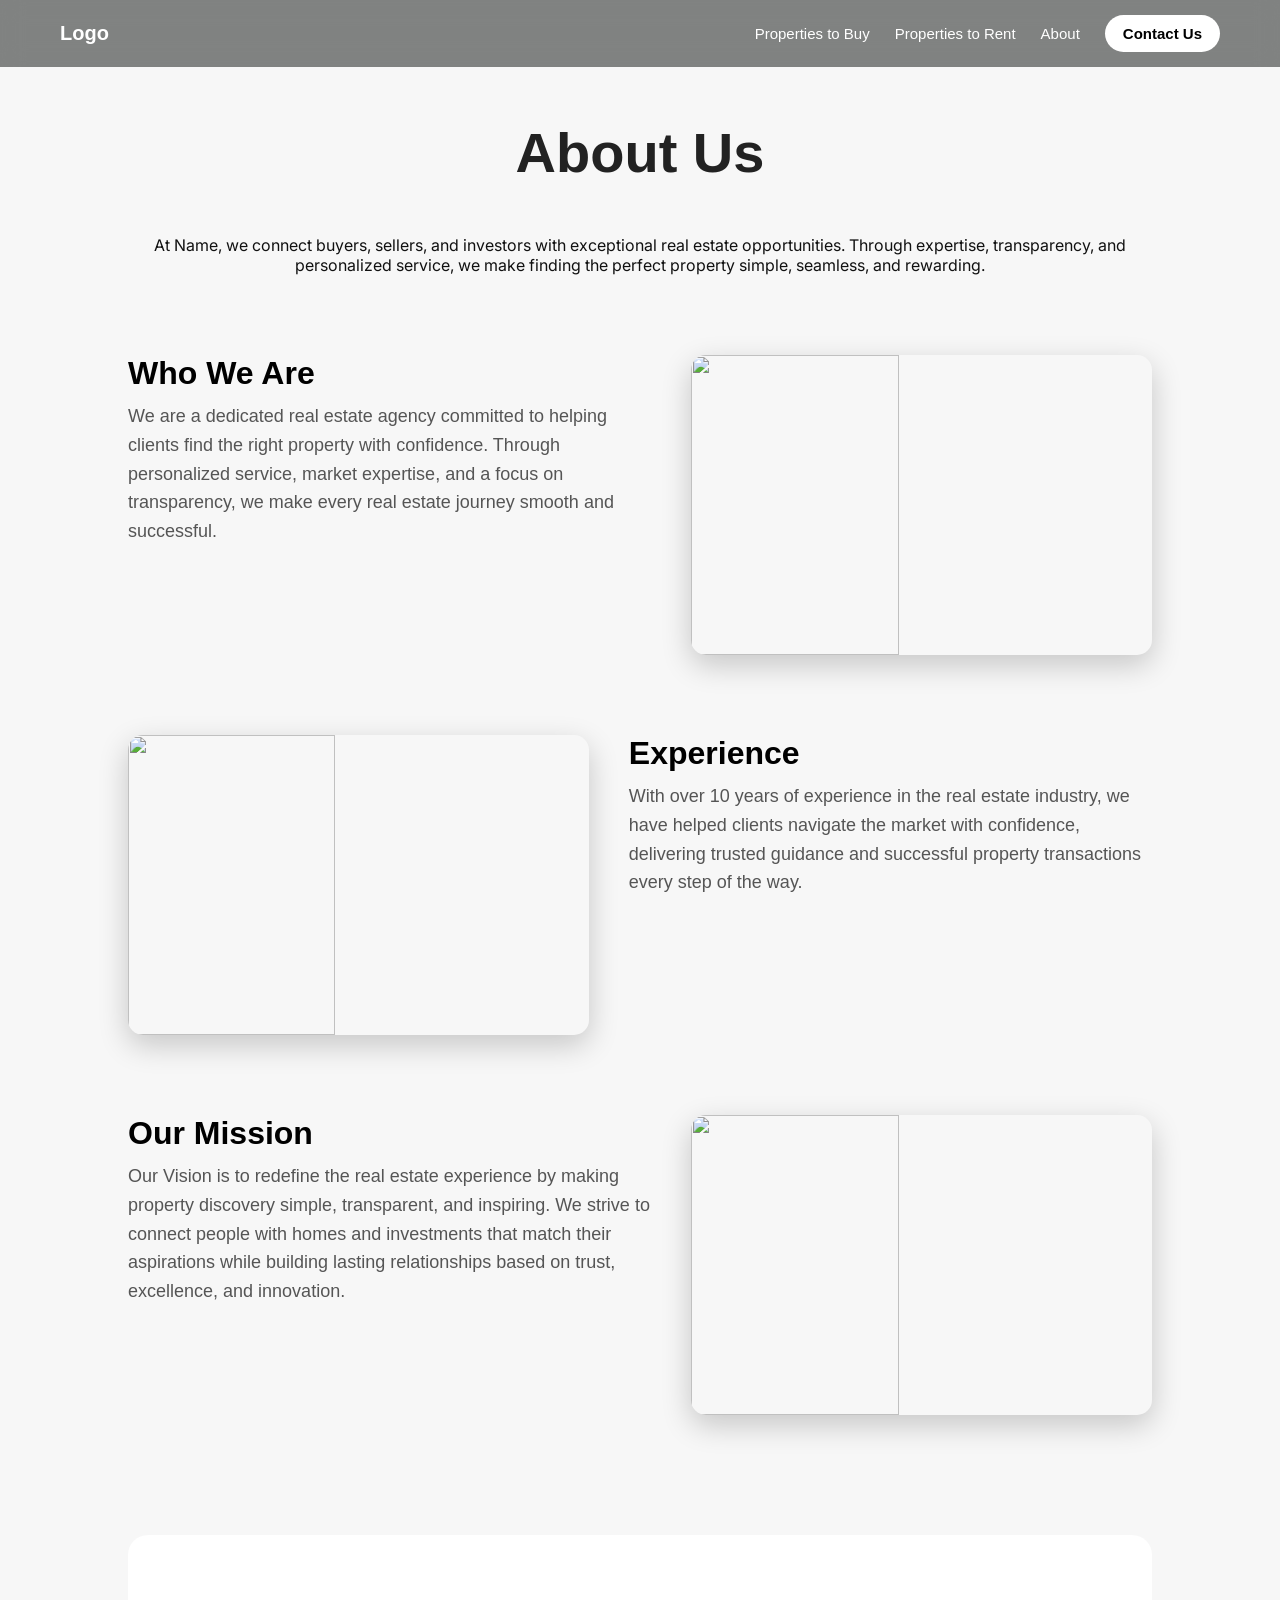
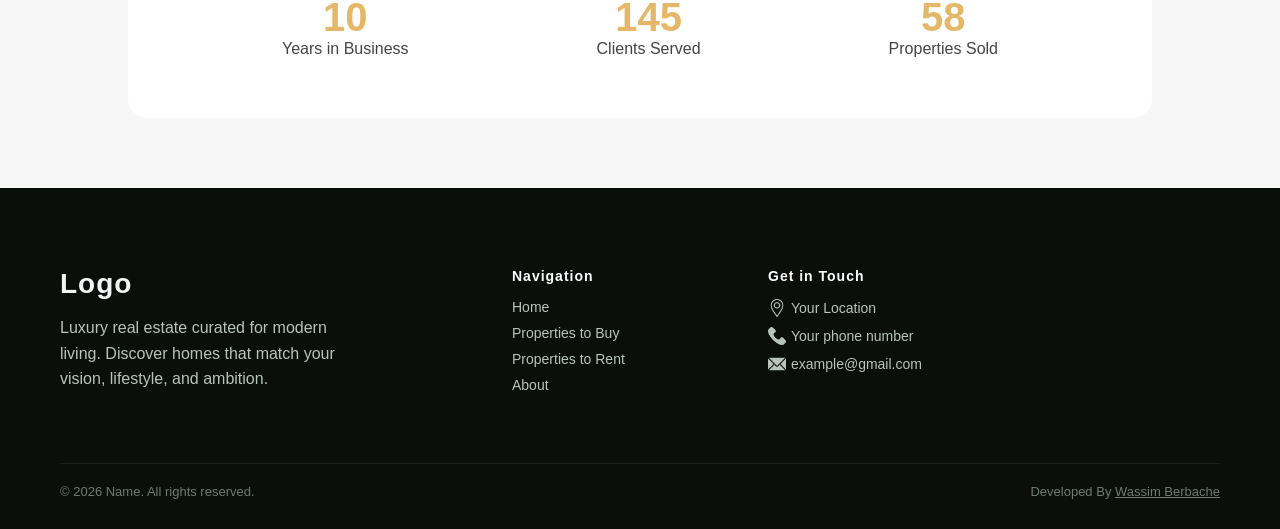
==== about.html @ d7f60735 "Add files via upload" ====
<!DOCTYPE html>
<html lang="en">
<head>
    <meta charset="UTF-8">
    <title>About Us</title>
    <meta name="viewport" content="width=device-width, initial-scale=1.0">
    <link rel="stylesheet" href="about.css">
    <link rel="preconnect" href="https://fonts.googleapis.com">
    <link rel="preconnect" href="https://fonts.gstatic.com" crossorigin>
    <link href="https://fonts.googleapis.com/css2?family=Inter:ital,opsz,wght@0,14..32,100..900;1,14..32,100..900&display=swap" rel="stylesheet">
    <link href="https://fonts.googleapis.com/css2?family=Stack+Sans+Text:wght@200..700&display=swap" rel="stylesheet">
    <link href="https://fonts.googleapis.com/css2?family=Imperial+Script&display=swap" rel="stylesheet">
</head>
<body>
<header class="navbar">
    <a href="index.html" class="logo">Logo</a>

    <button class="menu-toggle" id="menuToggle">
        ☰
    </button>

    <nav class="menu" id="menu">
        <a href="buy.html" id="buy-link">Properties to Buy</a>
        <a href="rent.html" id="rent-link">Properties to Rent</a>
        <a href="about.html" id="about">About</a>
        <a href="mailto:examplek@gmail.com" class="nav-cta" style="color:black;">Contact Us</a>
    </nav>
</header>

<section class="about">

    <h1 class="title">About Us</h1>
    <p class="ptitle">At Name, we connect buyers, sellers, and investors with exceptional real estate opportunities. Through expertise, transparency, and personalized service, we make finding the perfect property simple, seamless, and rewarding.</p>

    <!-- BLOCK 1 -->
    <div class="about-row left">
        <div class="text">
            <h2>Who We Are</h2>
            <p>
                We are a dedicated real estate agency committed to helping clients find the right property with confidence. Through personalized service, market expertise, and a focus on transparency, we make every real estate journey smooth and successful.
            </p>
        </div>
          <img class="box" src="https://res.cloudinary.com/dshmhktwh/image/upload/v1781961945/FwU58-S5gkWj73A6d6HprqQA4VNi0ndChC56mcmggLT2qBWiDcVuWs29v6meMyWXdDUsY1q9bXhUCdF_NgXNgRWJArFgzYxzOy17LiKD6oDmnuf5yNfpW1ioEDHRve5hW00ybT9vduYPieC6avyzvvA-jR1gazP1o0G89cdFm0UggtJ6OVraCLFAVHzlGQ7B_ilbjor.jpg">
    </div>

    <!-- BLOCK 2 -->
    <div class="about-row right">
        <img class="box" src="https://res.cloudinary.com/dshmhktwh/image/upload/v1781961938/ja1H3pKv2ILpI2h2DEjcwpdZ1FeIishD7B9fQhJzK5k6QypEurn_s8SP4Ddct0qE-FSdgVXxz_ng7S7JWScdAL96n9PNocc0m1qP9GQN5tTyBLZl_5YKmMhCwtFL5K_NjH5GHVsTW-kqOgvMDZu_cIV94FRk17YdITnML1tXFrsu0zkR4VhyxIesj_vZweHc_xmuadi.jpg">
        <div class="text">
            <h2>Experience</h2>
            <p>
              With over 10 years of experience in the real estate industry, we have helped clients navigate the market with confidence, delivering trusted guidance and successful property transactions every step of the way.

            </p>
        </div>
    </div>

    <!-- BLOCK 3 -->
    <div class="about-row left">
        <div class="text">
            <h2>Our Mission</h2>
            <p>
                Our Vision is to redefine the real estate experience by making property discovery simple, transparent, and inspiring. We strive to connect people with homes and investments that match their aspirations while building lasting relationships based on trust, excellence, and innovation.

            </p>
        </div>
        <img class="box" src="https://res.cloudinary.com/dshmhktwh/image/upload/v1781961932/Lw0mxUpjBE5rzB4oSkhuEjfssuGLibFMUBCqUH_12EUTyPMu3KlkFuPtQocwJAzRJITGgRxMxjywrzx4d2KdIEst8ex2-0XcvTjIcdvB2RPlTPRHL5RozYFkyg-8Grrmv0vqp2-cLgk6-CCGwaGoXdBqnFGqM5GWSWUzT8zY1WQ7vfwG-dN_c1CHXIR_gn4S_nhcbke.jpg">
    </div>

    <!-- TRUST SECTION -->
    <div class="trust">
        <div class="trust-card">
            <h3 class="counter" data-target="10">0</h3>
            <p>Years in Business</p>
        </div>

        <div class="trust-card">
            <h3 class="counter" data-target="500">0</h3>
            <p>Clients Served</p>
        </div>

        <div class="trust-card">
            <h3 class="counter" data-target="120">0</h3>
            <p>Properties Sold</p>
        </div>
    </div>

</section>
<footer class="footer">

    <div class="footer-top">

        <div class="brand">
            <h2>Logo</h2>
            <p>
                Luxury real estate curated for modern living.
                Discover homes that match your vision, lifestyle,
                and ambition.
            </p>
        </div>

        <div class="col">
            <h3>Navigation</h3>
            <a href="index.html">Home</a>
            <a href="buy.html">Properties to Buy</a>
            <a href="rent.html">Properties to Rent</a>
            <a href="about.html">About</a>
        </div>

        <div class="col">
            <h3>Get in Touch</h3>
            <p><img src="location.png">Your Location</p>
            <p><img src="phone-call.png">Your phone number</p>
            <p><img src="email.png">example@gmail.com</p>
        </div>

    </div>

    <div class="footer-bottom">
        <p>© 2026 Name. All rights reserved.</p>
        <p>Developed By <a href="https://www.upwork.com/freelancers/~01a25f73c0f040ada4?mp_source=share">Wassim Berbache</a></p>
    </div>

</footer>

<script type="module" src="about.js"></script>
</body>
</html>
---- about.css ----
* {
    margin: 0;
    padding: 0;
    box-sizing: border-box;
}
html{
    scroll-behavior: smooth;
}
body {
    margin: 0;
    font-family: "Poppins", sans-serif;
    background: #f7f7f7;
}
.navbar{
    position:fixed;
    top:0;
    left:0;
    width:100%;
    padding:15px 60px;
    display:flex;
    justify-content:space-between;
    align-items:center;
    backdrop-filter:blur(12px);
    background:rgba(10,15,12,.5);
    z-index:1000;
}

.logo{
    color:#fff;
    text-decoration:none;
    font-size:20px;
    font-weight:700;
}

.menu{
    display:flex;
    align-items:center;
    gap:25px;
}

.menu a{
    color:white;
    text-decoration:none;
    font-size:15px;
    transition:.3s;
}

.menu a:hover{
    color:#e5b769;
}

.nav-cta{
    background:white;
    padding:10px 18px;
    border-radius:25px;
    font-weight:600;
}

.menu-toggle{
    display:none;
    font-size:30px;
    color:white;
    background:none;
    border:none;
    cursor:pointer;
}

/* ---------- Tablet ---------- */

@media(max-width:900px){

    .navbar{
        padding:15px 30px;
    }

    .menu{
        position:absolute;
        top:100%;
        left:0;
        width:100%;
        background:rgba(10,15,12,.97);
        backdrop-filter:blur(15px);

        flex-direction:column;
        align-items:center;
        gap:20px;

        padding:25px 0;

        display:none;
    }

    .menu.active{
        display:flex;
    }

    .menu-toggle{
        display:block;
    }
}

/* ---------- Small Phones ---------- */

@media(max-width:480px){

    .navbar{
        padding:15px 20px;
    }

    .logo{
        font-size:18px;
    }

    .menu a{
        font-size:16px;
    }

    .nav-cta{
        width:85%;
        text-align:center;
    }
}
/* TITLE */
.title {
    text-align: center;
    font-size:clamp(2.2rem,5vw,3.5rem);
    margin: 50px 0;
    color: #222;
}

/* SECTION */
.about {
    width: 100%;
    padding: 70px 10%;
}
.footer-bottom a {
    color: #6f7a74;
}

.ptitle{
    text-align: center;
    font-family: "Inter",sans-serif;
    color: #111;
}
/* ROW SYSTEM */
.about-row {
    display: flex;
    align-items: flex-start;
    justify-content: space-between;
    margin: 80px 0;
    gap: 40px;
}

/* TEXT BOX */
.text {
    flex:1;
}

.text h2 {
    font-size: 32px;
    margin-bottom: 10px;
}

.text p {
    font-size: 18px;
    color: #555;
    line-height: 1.6;
}

.box{
    width:45%;
    max-width:550px;
    height: 300px;
    border-radius: 15px;
    object-fit: cover;
    box-shadow: 0 10px 30px rgba(0,0,0,0.2);
}

/* LEFT / RIGHT EFFECT */
.left .text { order: 1; }
.left .box { order: 2; }

.right .text { order: 2; }
.right .box { order: 1; }

/* TRUST SECTION */
.trust {
    display: flex;
    justify-content: space-around;
    margin-top: 120px;
    padding: 60px;
    background: white;
    border-radius: 20px;
}

.trust-card {
    text-align: center;
}

.trust-card h3 {
    font-size: 40px;
    color: #e5b769;
    margin: 0;
}

.trust-card p {
    color: #444;
}
.footer {
    background: #0A0F0C;
    color: white;
    padding: 80px 60px 30px 60px;
    margin: 0 auto; 
}
/* TOP SECTION */
.footer-top {
    display: grid;
    grid-template-columns: 2fr 1fr 1fr 1fr;
    gap: 60px;
    align-items: start;
}

/* BRAND */
.brand h2 {
    font-size: 28px;
    color: whitesmoke;
    margin-bottom: 15px;
    letter-spacing: 1px;
}

.brand p {
    color: #b9c3bd;
    line-height: 1.6;
    max-width: 300px;
}

/* COLUMNS */
.col h3 {
    font-size: 14px;
    margin-bottom: 15px;
    color: white;
    letter-spacing: 1px;
}

.col a {
    display: block;
    text-decoration: none;
    color: #b9c3bd;
    margin-bottom: 10px;
    font-size: 14px;
    transition: 0.3s ease;
}

.col a:hover {
    color:#e5b769;
    transform: translateX(5px);
}

/* CONTACT TEXT */
.col p {
    color: #b9c3bd;
    margin-bottom: 10px;
    font-size: 14px;
    display: flex;
    justify-content: left;
    align-items: center;
    gap:5px;
}
.col img {
    width: 18px;
    height: 18px;
}

/* BOTTOM */
.footer-bottom {
    margin-top: 60px;
    text-align: center;
    border-top: 1px solid rgba(255,255,255,0.08);
    padding-top: 20px;
    color: #6f7a74;
    font-size: 13px;
    display: flex;
    justify-content: space-between;
    align-items: center;
}
/* ==========================
   RESPONSIVE FOOTER
========================== */

/* Large tablets */
@media (max-width:1100px){

    .footer{
        padding:70px 40px 30px;
    }

    .footer-top{
        grid-template-columns:repeat(2,1fr);
        gap:50px;
    }

}


/* Tablets */
@media (max-width:768px){

    .footer{
        padding:60px 25px 25px;
    }

    .footer-top{
        grid-template-columns:1fr;
        gap:40px;
        text-align:center;
    }

    .brand p{
        max-width:100%;
        margin:auto;
    }

    .col a{
        margin-bottom:12px;
    }

    .col p{
        justify-content:center;
    }

    .footer-bottom{
        flex-direction:column;
        gap:12px;
        text-align:center;
        margin-top:40px;
    }

}


/* Phones */
@media (max-width:480px){

    .footer{
        padding:50px 18px 20px;
    }

    .brand h2{
        font-size:24px;
    }

    .brand p,
    .col a,
    .col p{
        font-size:14px;
        line-height:1.7;
    }

    .col h3{
        font-size:15px;
        margin-bottom:15px;
    }

    .footer-bottom{
        font-size:12px;
    }

    .footer-bottom p{
        line-height:1.6;
    }

}
/* ===================================
   RESPONSIVE ABOUT SECTION
=================================== */

/* Large tablets */
@media (max-width:1100px){

    .about{
        padding:70px 6%;
    }

    .about-row{
        gap:30px;
    }

    .text h2{
        font-size:28px;
    }

    .text p{
        font-size:17px;
    }

}


/* Tablets */
@media (max-width:900px){

    .about-row{
        flex-direction:column;
        align-items:center;
        text-align:center;
        margin:60px 0;
    }

    /* Always place image above text */
    .left .box,
    .right .box{
        order:1;
    }

    .left .text,
    .right .text{
        order:2;
    }

    .text,
    .box{
        width:100%;
        max-width:700px;
    }

    .box{
        height:380px;
    }

    .trust{
        flex-wrap:wrap;
        gap:30px;
        padding:40px;
        margin-top:80px;
    }

    .trust-card{
        flex:1 1 220px;
    }

}


/* Phones */
@media (max-width:768px){

    .about{
        padding:60px 20px;
    }

    .title{
        font-size:2.5rem;
        margin-bottom:20px;
    }

    .ptitle{
        font-size:1rem;
        line-height:1.8;
        max-width:650px;
        margin:auto;
    }

    .text h2{
        font-size:2rem;
    }

    .text p{
        font-size:1rem;
        line-height:1.8;
    }

    .box{
        height:300px;
    }

    .trust{
        flex-direction:column;
        align-items:center;
        gap:35px;
    }

}


/* Small phones */
@media (max-width:480px){

    .about{
        padding:50px 15px;
    }

    .title{
        font-size:2rem;
    }

    .ptitle{
        font-size:.95rem;
    }

    .about-row{
        margin:45px 0;
    }

    .text h2{
        font-size:1.7rem;
    }

    .text p{
        font-size:.95rem;
    }

    .box{
        height:220px;
        border-radius:12px;
    }

    .trust{
        padding:30px 20px;
        border-radius:15px;
    }

    .trust-card h3{
        font-size:2rem;
    }

    .trust-card p{
        font-size:.95rem;
    }

}
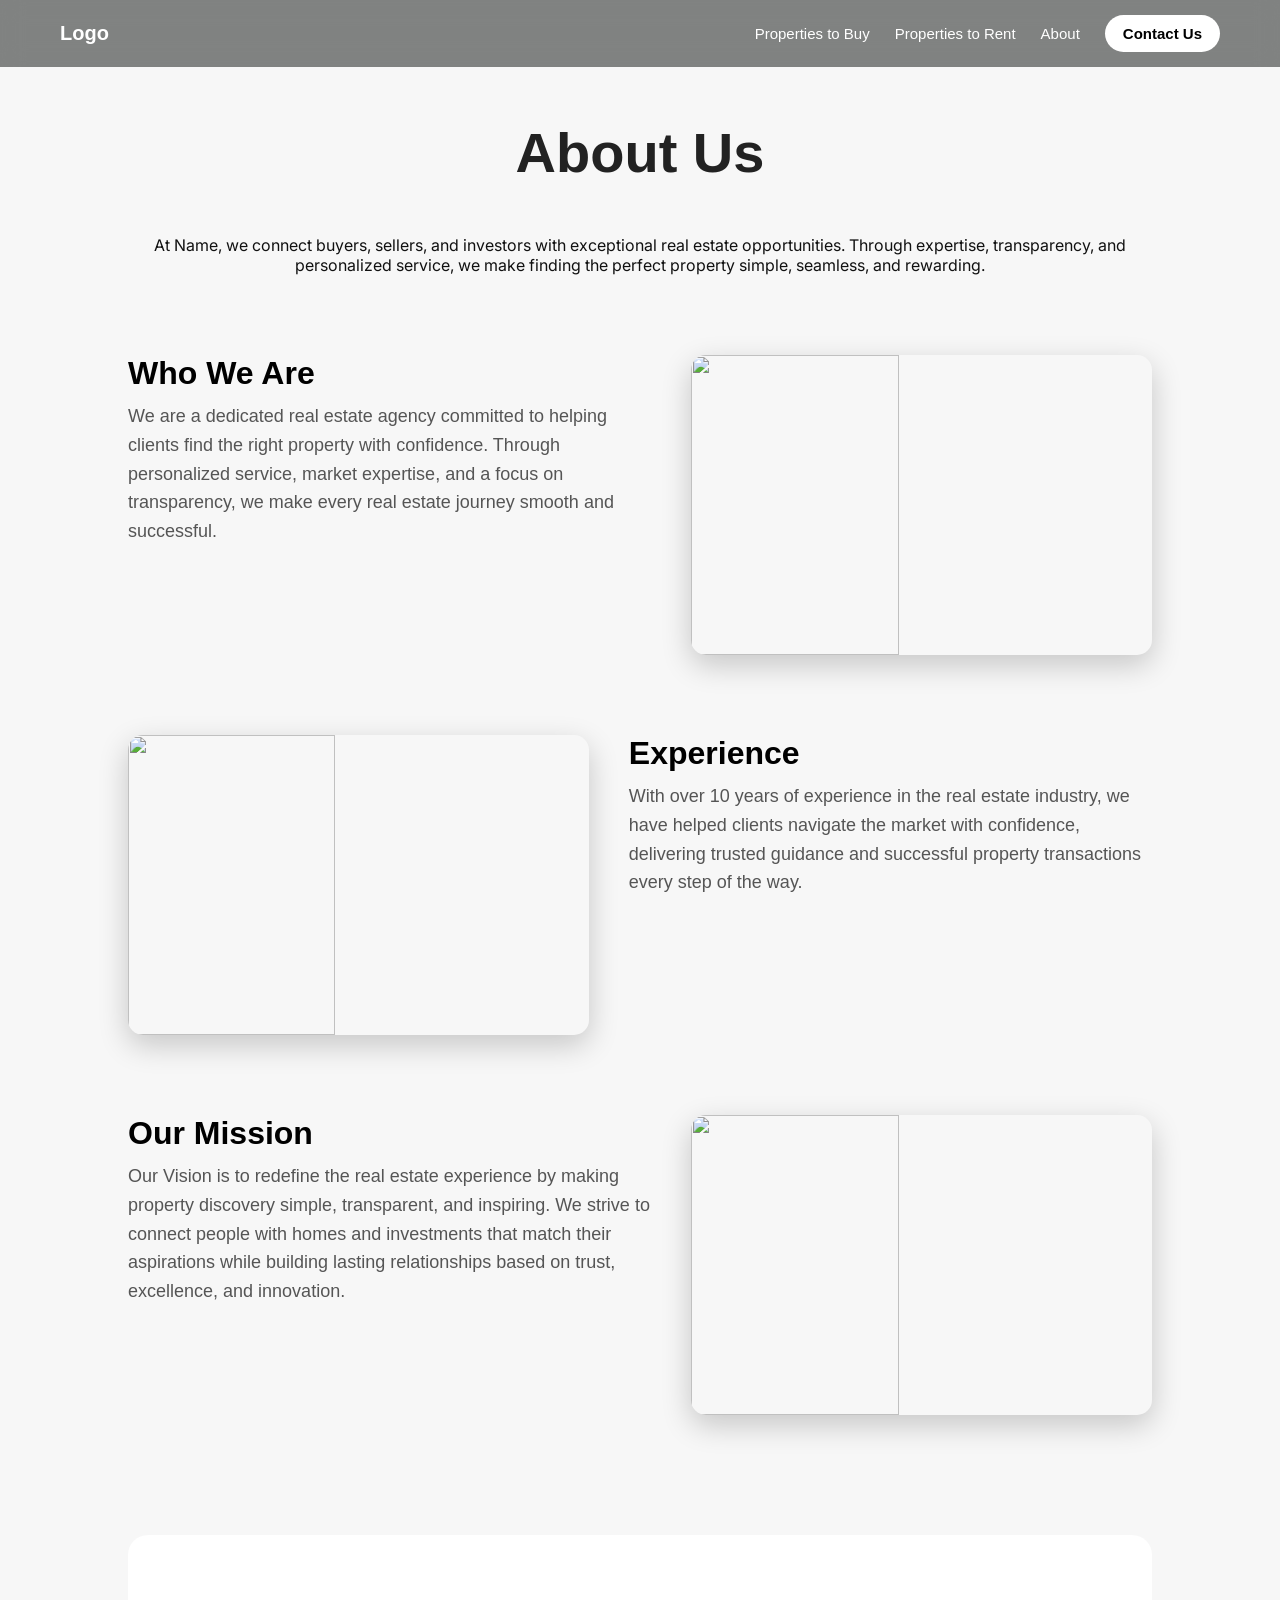
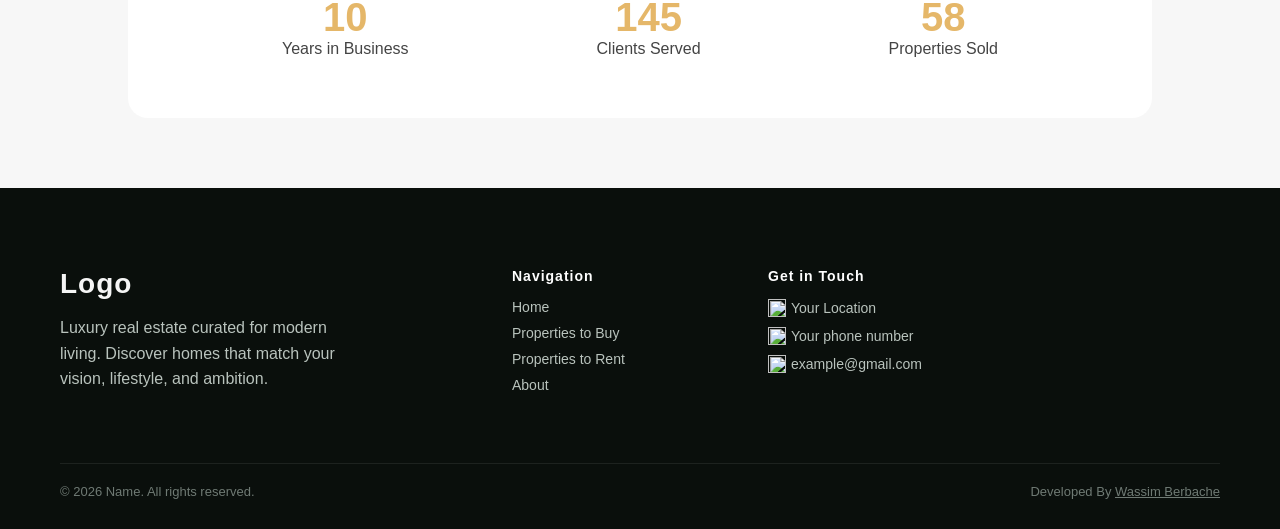
==== commit f610914e: "Add files via upload" ====
--- a/about.html
+++ b/about.html
@@ -109,9 +109,9 @@
 
         <div class="col">
             <h3>Get in Touch</h3>
-            <p><img src="location.png">Your Location</p>
-            <p><img src="phone-call.png">Your phone number</p>
-            <p><img src="email.png">example@gmail.com</p>
+            <p><img src="https://res.cloudinary.com/dshmhktwh/image/upload/v1782559096/location_gdplpj.webp">Your Location</p>
+            <p><img src="https://res.cloudinary.com/dshmhktwh/image/upload/v1782558898/phone-call_mtgdtz.webp">Your phone number</p>
+            <p><img src="https://res.cloudinary.com/dshmhktwh/image/upload/v1782559537/email_pleqmo.webp">example@gmail.com</p>
         </div>
 
     </div>
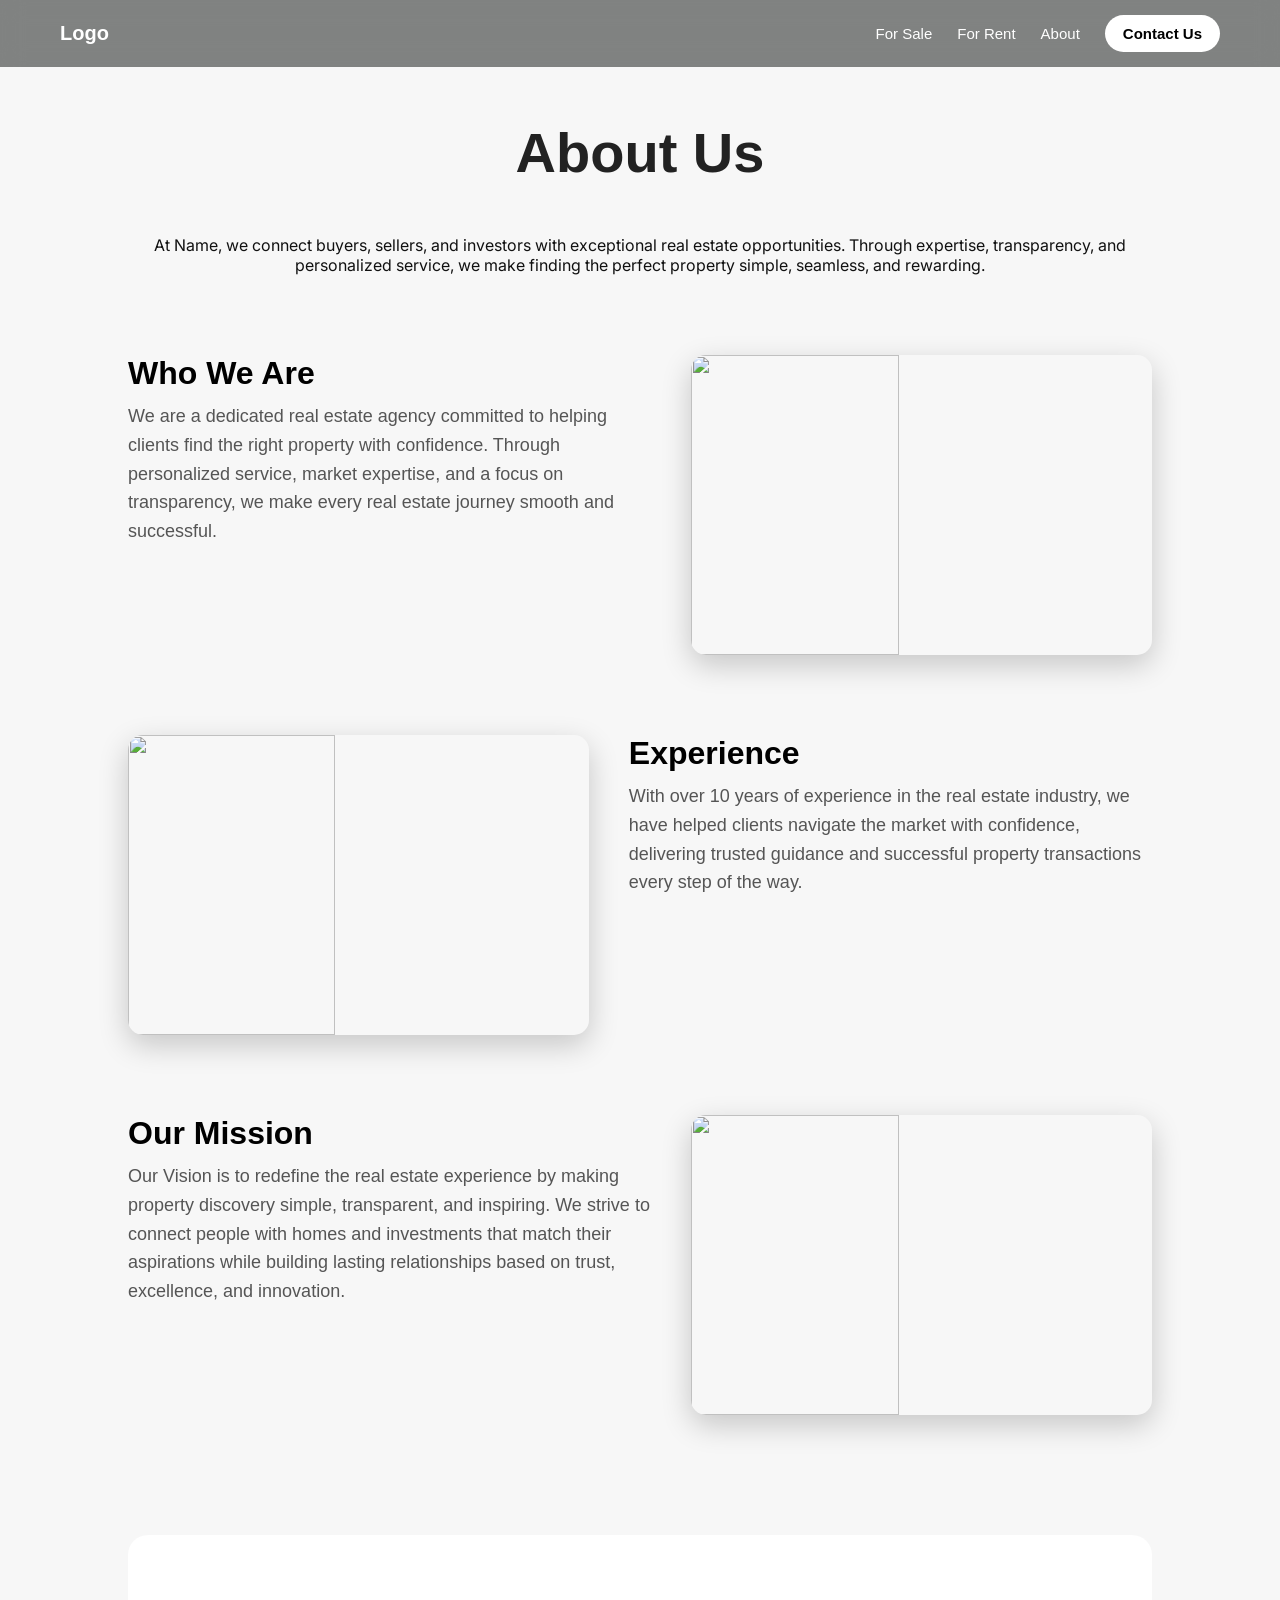
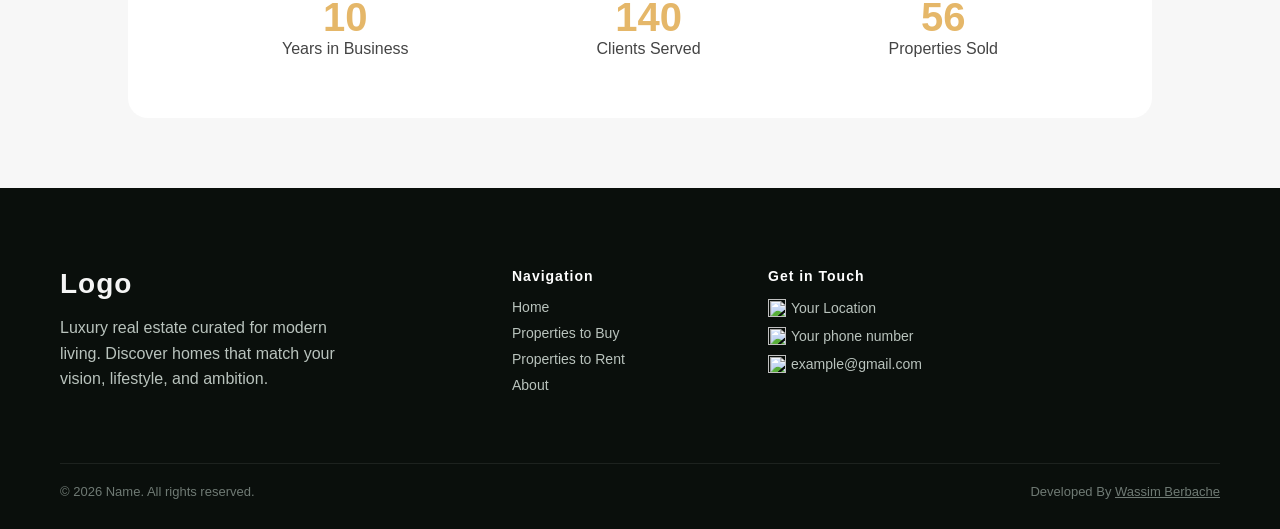
==== commit 730dd040: "Fix HTML encoding issues in about.html" ====
--- a/about.html
+++ b/about.html
@@ -20,8 +20,8 @@
     </button>
 
     <nav class="menu" id="menu">
-        <a href="buy.html" id="buy-link">Properties to Buy</a>
-        <a href="rent.html" id="rent-link">Properties to Rent</a>
+        <a href="buy.html" id="buy-link">For Sale</a>
+        <a href="rent.html" id="rent-link">For Rent</a>
         <a href="about.html" id="about">About</a>
         <a href="mailto:examplek@gmail.com" class="nav-cta" style="color:black;">Contact Us</a>
     </nav>
@@ -125,4 +125,4 @@
 
 <script type="module" src="about.js"></script>
 </body>
-</html>+</html>
